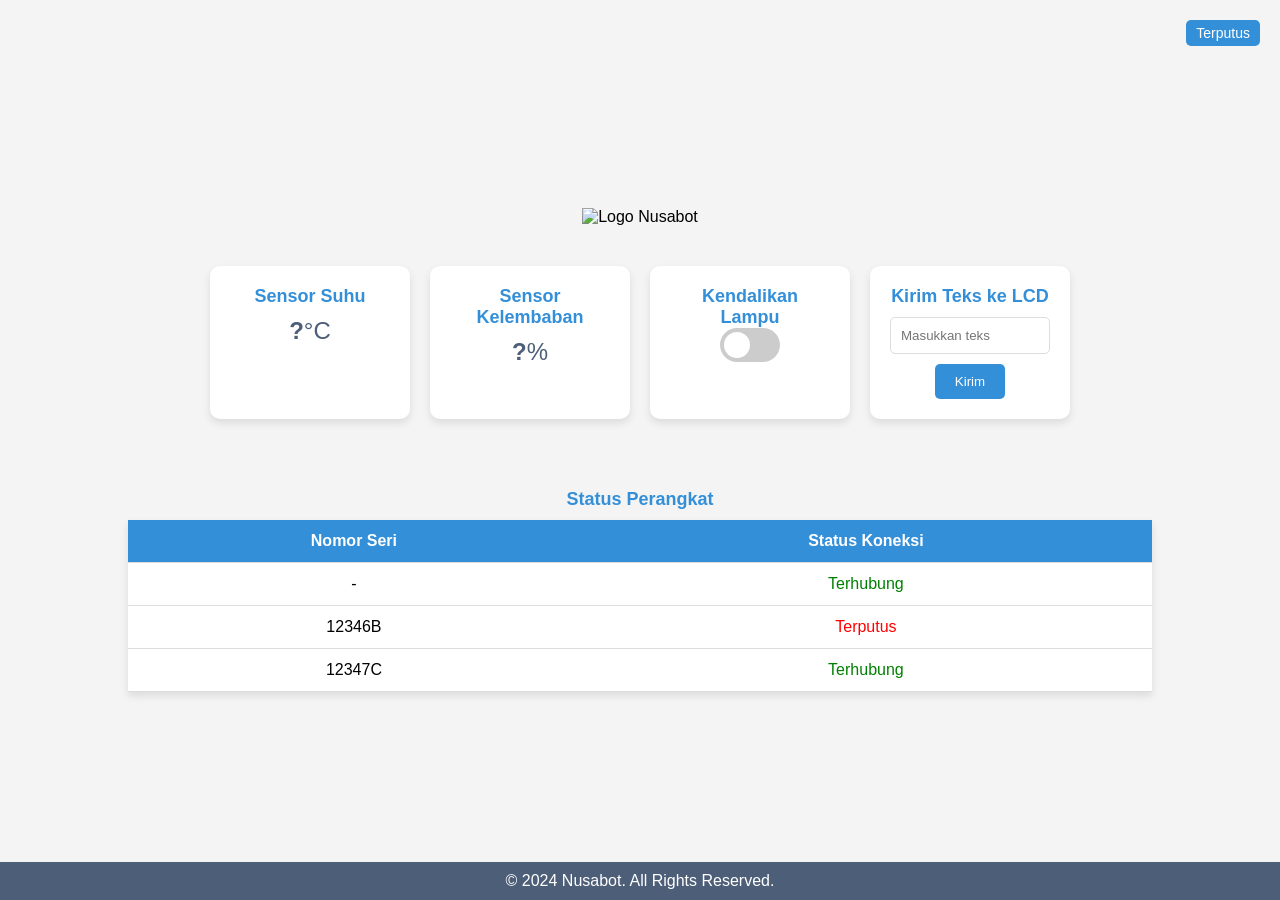
==== iot/index.html @ ca319ef8 "first init" ====
<!DOCTYPE html>
<html lang="en">
  <head>
    <meta charset="UTF-8" />
    <meta name="viewport" content="width=device-width, initial-scale=1.0" />
    <title>Data Sensor</title>
    <link rel="stylesheet" href="styles.css" />
  </head>
  <body>
    <!-- Label "Terhubung" -->
    <div class="status">
      <p id="status">Terputus</p>
    </div>

    <!-- Logo Nusabot -->
    <header>
      <img
        src="https://nusabot.id/images/logo/logo-login.svg"
        alt="Logo Nusabot"
        class="logo"
      />
    </header>

    <div class="container">
      <div class="card">
        <h2>Sensor Suhu</h2>
        <p class="data"><b id="suhu">?</b>°C</p>
      </div>
      <div class="card">
        <h2>Sensor Kelembaban</h2>
        <p class="data"><b id="kelembapan">?</b>%</p>
      </div>
      <div class="card">
        <h2>Kendalikan Lampu</h2>
        <label class="switch">
          <input type="checkbox" id="lamp-switch" onclick="lampu()"/>
          <span class="slider"></span>
        </label>
      </div>
      <!-- Card baru untuk mengirim teks ke LCD -->
      <div class="card">
        <h2>Kirim Teks ke LCD</h2>
        <input type="text" id="lcd-text" placeholder="Masukkan teks" />
        <button id="send-btn">Kirim</button>
      </div>
    </div>

    <!-- Tabel Status Koneksi -->
    <div class="table-container">
      <h2>Status Perangkat</h2>
      <table>
        <thead>
          <tr>
            <th>Nomor Seri</th>
            <th>Status Koneksi</th>
          </tr>
        </thead>
        <tbody>
          <tr>
            <td id="seri">-</td>
            <td><span class="connected">Terhubung</span></td>
          </tr>
          <tr>
            <td>12346B</td>
            <td><span class="disconnected">Terputus</span></td>
          </tr>
          <tr>
            <td>12347C</td>
            <td><span class="connected">Terhubung</span></td>
          </tr>
        </tbody>
      </table>
    </div>

    <!-- Footer -->
    <footer>
      <p>&copy; 2024 Nusabot. All Rights Reserved.</p>
    </footer>
  </body>

  <script src="https://unpkg.com/mqtt/dist/mqtt.min.js"></script>
  <script>
    const clientId = Math.random().toString(16).substr(2, 8);
    const host = "wss://broker.emqx.io:8084/mqtt";

    const options = {
      keepalive: 30,
      clientId: clientId,
      protocolId: "MQTT",
      protocolVersion: 4,
      clean: true,
      reconnectPeriod: 1000,
      connectTimeout: 30 * 1000,
    };

    console.log("Menghubungkan ke Broker");
    const client = mqtt.connect(host, options);

    client.on("connect", () => {
      const serino = document.getElementById("seri").innerHTML = clientId;
      console.log("Terhubung ke broker:" + clientId);
      const onConnected = client.subscribe("nusabot/#", { qos: 1 });
      if(onConnected === true){
        document.getElementById("status").innerHTML = "Terhubung";
      } else {
        document.getElementById("status").innerHTML = "Terputus";
      }
    });

    client.on("message", (topic, message, packet) => {
      if (topic === "nusabot/suhu") {
        document.getElementById("suhu").innerHTML = message;
      }
      if (topic === "nusabot/kelembapan") {
        document.getElementById("kelembapan").innerHTML = message;
      }
    });
    function lampu() {
      const lamp = document.getElementById("lamp-switch");
      if (lamp.checked === true) {
        client.publish("nusabot/lampu", "Lampu zlz Nyala");
      } else {
        client.publish("nusabot/lampu", "Lampu zlz Mati");
      }
    }
  </script>
</html>
---- iot/styles.css ----
* {
  margin: 0;
  padding: 0;
  box-sizing: border-box;
  font-family: Arial, sans-serif;
}

body {
  background-color: #f4f4f4;
  display: flex;
  flex-direction: column;
  justify-content: center;
  align-items: center;
  height: 100vh;
  position: relative;
}

header {
  margin-bottom: 20px;
}

.logo {
  width: 150px;
  margin-bottom: 20px;
}

.container {
  display: flex;
  gap: 20px;
  margin-bottom: 40px;
  flex-wrap: wrap; /* Menambahkan wrap agar card berbaris secara dinamis */
}

.card {
  background-color: #ffffff;
  border-radius: 10px;
  box-shadow: 0 4px 8px rgba(0, 0, 0, 0.1);
  padding: 20px;
  text-align: center;
  width: 200px;
}

h2 {
  font-size: 18px;
  color: #348fd9; /* Warna Nusabot */
}

.data {
  font-size: 24px;
  color: #4d5e78;
  margin-top: 10px;
}

/* Switch button styling */
.switch {
  position: relative;
  display: inline-block;
  width: 60px;
  height: 34px;
}

.switch input {
  opacity: 0;
  width: 0;
  height: 0;
}

.slider {
  position: absolute;
  cursor: pointer;
  top: 0;
  left: 0;
  right: 0;
  bottom: 0;
  background-color: #ccc;
  transition: .4s;
  border-radius: 34px;
}

.slider:before {
  position: absolute;
  content: "";
  height: 26px;
  width: 26px;
  left: 4px;
  bottom: 4px;
  background-color: white;
  transition: .4s;
  border-radius: 50%;
}

input:checked + .slider {
  background-color: #348fd9; /* Warna Nusabot */
}

input:checked + .slider:before {
  transform: translateX(26px);
}

/* Card untuk mengirim teks ke LCD */
.card input[type="text"] {
  padding: 10px;
  margin-top: 10px;
  width: 100%;
  border: 1px solid #ddd;
  border-radius: 5px;
}

.card button {
  margin-top: 10px;
  padding: 10px 20px;
  background-color: #348fd9;
  color: white;
  border: none;
  border-radius: 5px;
  cursor: pointer;
}

.card button:hover {
  background-color: #276ba7;
}

/* Label "Terhubung" Styling */
.status {
  position: absolute;
  top: 20px;
  right: 20px;
  background-color: #348fd9; /* Warna utama Nusabot */
  color: white;
  padding: 5px 10px;
  border-radius: 5px;
  font-size: 14px;
}

/* Tabel Styling */
.table-container {
  margin-top: 30px;
  text-align: center;
  width: 100%;
}

.table-container h2 {
  color: #348fd9;
  margin-bottom: 10px;
}

table {
  width: 80%;
  margin: 0 auto;
  border-collapse: collapse;
  box-shadow: 0 4px 8px rgba(0, 0, 0, 0.1);
  background-color: white;
}

th, td {
  padding: 12px;
  text-align: center;
  border-bottom: 1px solid #ddd;
}

th {
  background-color: #348fd9;
  color: white;
}

.connected {
  color: green;
}

.disconnected {
  color: red;
}

/* Footer Styling */
footer {
  background-color: #4d5e78;
  color: white;
  padding: 10px;
  width: 100%;
  text-align: center;
  position: absolute;
  bottom: 0;
}

footer p {
  margin: 0;
}
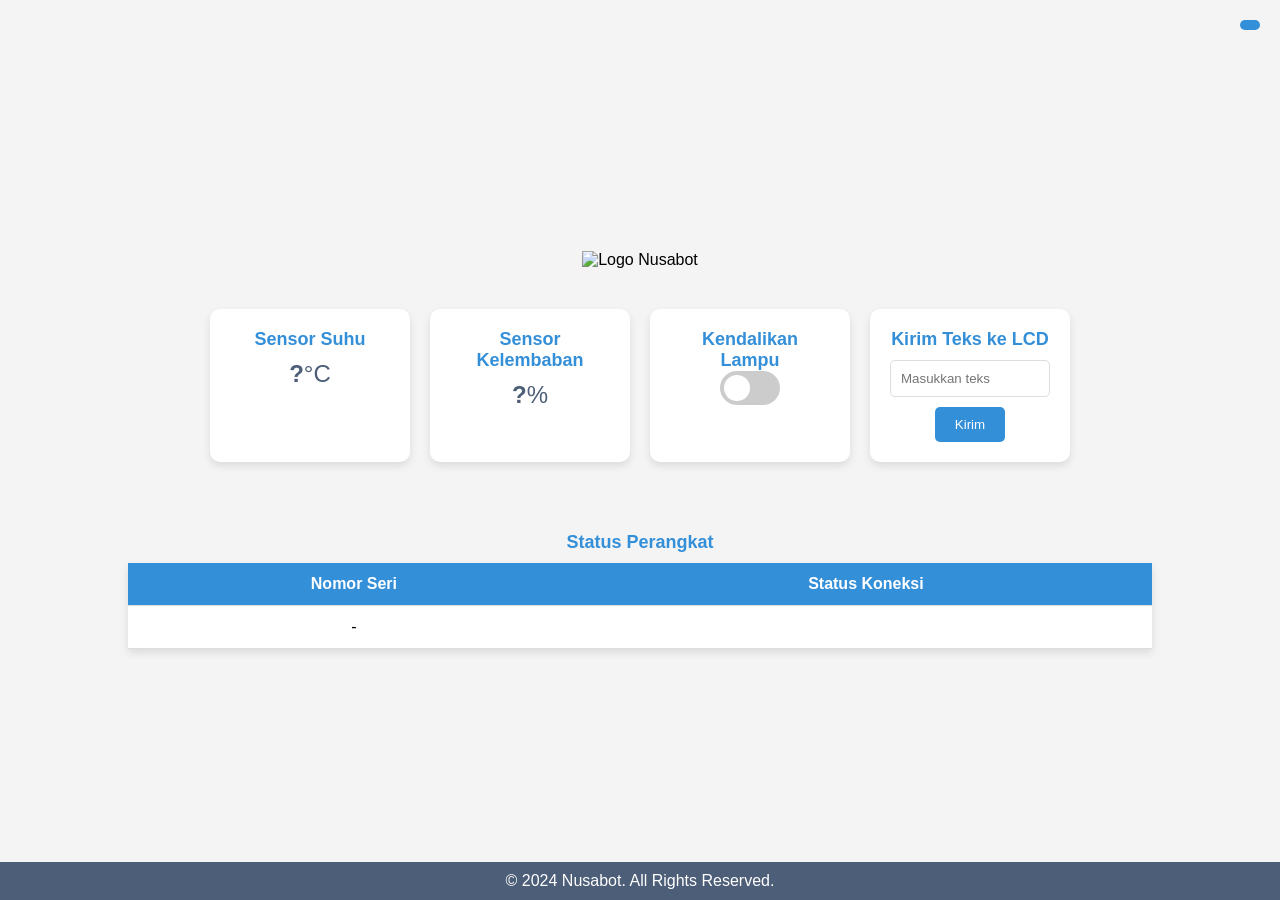
==== commit 68529b84: "added textlcd and fix connection status, and checkbox" ====
--- a/iot/index.html
+++ b/iot/index.html
@@ -9,7 +9,7 @@
   <body>
     <!-- Label "Terhubung" -->
     <div class="status">
-      <p id="status">Terputus</p>
+      <p id="status"></p>
     </div>
 
     <!-- Logo Nusabot -->
@@ -33,15 +33,15 @@
       <div class="card">
         <h2>Kendalikan Lampu</h2>
         <label class="switch">
-          <input type="checkbox" id="lamp-switch" onclick="lampu()"/>
-          <span class="slider"></span>
+          <input type="checkbox" id="lamp-switch" onclick="lampu()" />
+          <span class="slider"></span></input>
         </label>
       </div>
       <!-- Card baru untuk mengirim teks ke LCD -->
       <div class="card">
         <h2>Kirim Teks ke LCD</h2>
         <input type="text" id="lcd-text" placeholder="Masukkan teks" />
-        <button id="send-btn">Kirim</button>
+        <button id="send-btn" onclick="sendText(this)">Kirim</button>
       </div>
     </div>
 
@@ -58,15 +58,7 @@
         <tbody>
           <tr>
             <td id="seri">-</td>
-            <td><span class="connected">Terhubung</span></td>
-          </tr>
-          <tr>
-            <td>12346B</td>
-            <td><span class="disconnected">Terputus</span></td>
-          </tr>
-          <tr>
-            <td>12347C</td>
-            <td><span class="connected">Terhubung</span></td>
+            <td id="connected"><span class="connected"></span></td>
           </tr>
         </tbody>
       </table>
@@ -82,7 +74,7 @@
   <script>
     const clientId = Math.random().toString(16).substr(2, 8);
     const host = "wss://broker.emqx.io:8084/mqtt";
-
+    
     const options = {
       keepalive: 30,
       clientId: clientId,
@@ -97,12 +89,14 @@
     const client = mqtt.connect(host, options);
 
     client.on("connect", () => {
-      const serino = document.getElementById("seri").innerHTML = clientId;
+      const serino = (document.getElementById("seri").innerHTML = clientId);
       console.log("Terhubung ke broker:" + clientId);
       const onConnected = client.subscribe("nusabot/#", { qos: 1 });
-      if(onConnected === true){
+      if (onConnected.connected = true){
+        document.getElementById("connected").innerHTML = "Terhubung";
         document.getElementById("status").innerHTML = "Terhubung";
       } else {
+        document.getElementById("connected").innerHTML = "Terputus";
         document.getElementById("status").innerHTML = "Terputus";
       }
     });
@@ -114,14 +108,35 @@
       if (topic === "nusabot/kelembapan") {
         document.getElementById("kelembapan").innerHTML = message;
       }
+      if (topic === "nusabot/textLCD") {
+        document.getElementById("lcd-text").value = message;
+      }
+      if (topic === "nusabot/lampu") {
+        const lampu = document.getElementById("lamp-switch");
+        var statusLampu = localStorage.getItem("statuslampu");
+      if (message.toString() === 'on') {
+          lampu.setAttribute("checked", "checked");
+          lampu.checked === true;
+          lampu.checked === 'checked';
+       } else if (message.toString() === 'off') {
+          lampu.setAttribute("checked", "");
+          lampu.removeAttribute("checked");
+          lampu.checked === false;
+       }
+      }
     });
     function lampu() {
       const lamp = document.getElementById("lamp-switch");
       if (lamp.checked === true) {
-        client.publish("nusabot/lampu", "Lampu zlz Nyala");
+        client.publish("nusabot/lampu", "on", { qos: 1, retain: true });
       } else {
-        client.publish("nusabot/lampu", "Lampu zlz Mati");
+        client.publish("nusabot/lampu", "off", { qos: 1, retain: false });
       }
+    }
+
+    function sendText() {
+      const txt = document.getElementById("lcd-text").value;
+      client.publish("nusabot/textLCD", txt, { qos: 1, retain: true });
     }
   </script>
 </html>
